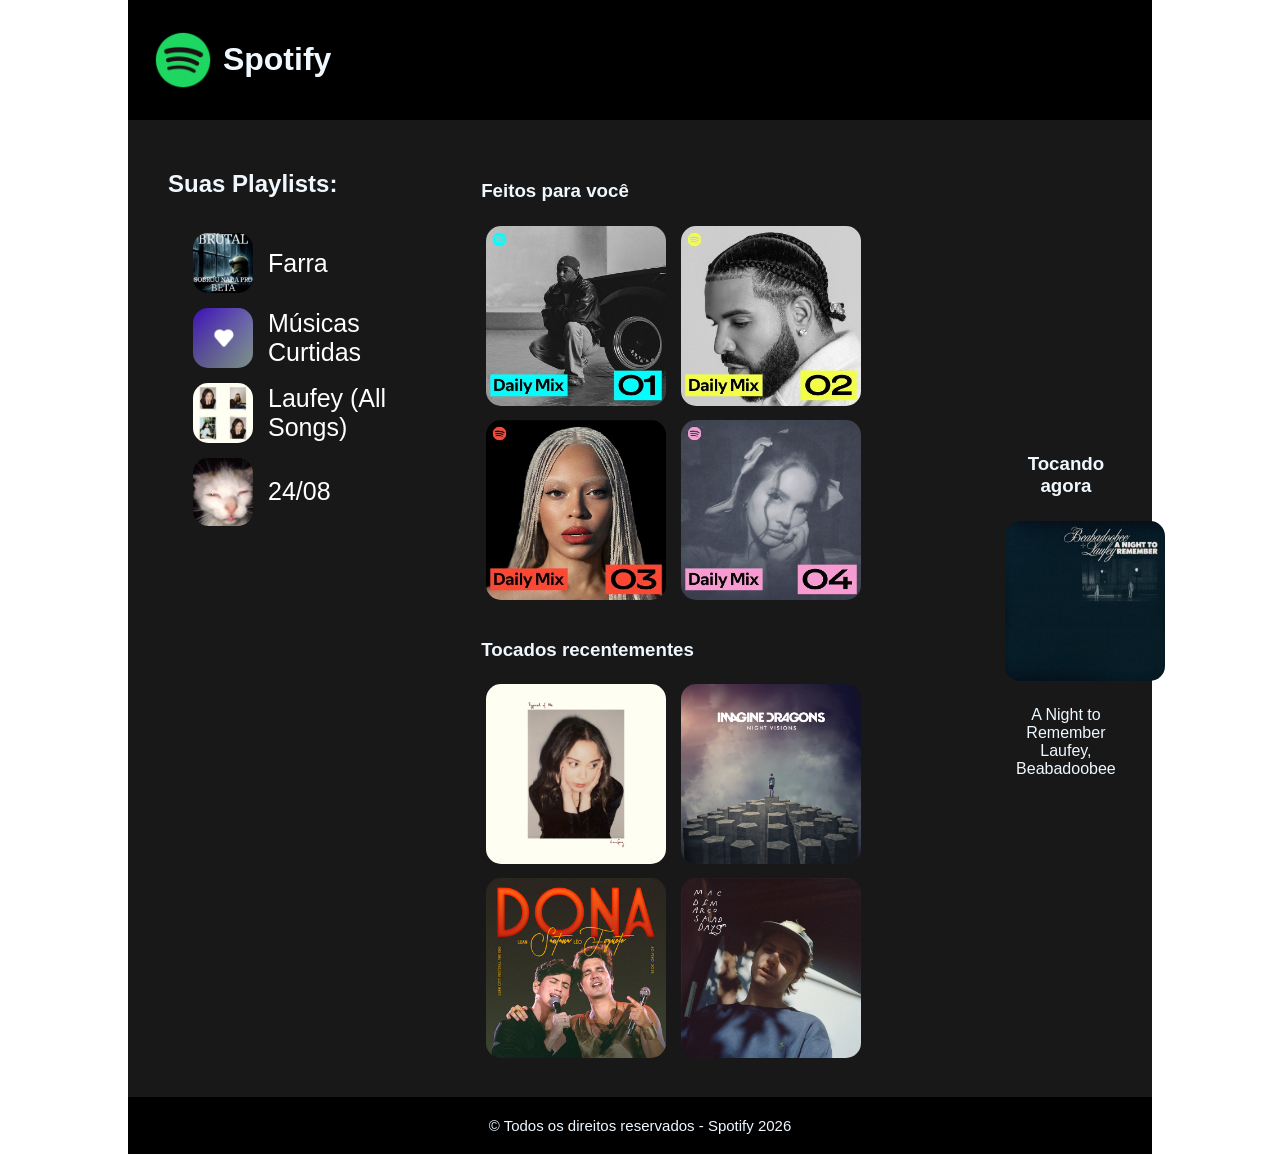
==== farrra.html @ 4de38b96 "Primeiro commit" ====
<!doctype html>
<html lang="pt-br">
  <head>
    <meta charset="UTF-8" />
    <meta name="viewport" content="width=device-width, initial-scale=1.0" />
    <meta
      name="description"
      content="Site para o trabalho de Programação Web, para o aprendizado de Flexbox."
    />
    <meta name="author" content="Davi Gregnanim Lepera" />
    <meta name="keywords" content="HTML, Fatec, Flexbox, Trabalho" />
    <title>Spotify</title>
    <link rel="stylesheet" href="css/farra.css" />
    <link rel="icon" href="img/spotify.png" />
  </head>
  <body>
    <div class="container">
      <header>
        <img src="img/spotify.png" alt="Imagem da logo do spotify" width="60px">
        <h1>Spotify</h1>
      </header>

      <div class="conteudo">
        <nav>
          <h2>Suas Playlists:</h2>
          <ul>
            <li>
              <img src="img/playlist1.jpg" alt="" width="60px">
              <a href="farrra.html">Farra</a>
            </li>
            <li>
              <img src="img/playlist4.jpg" alt="" width="60px">
              <a href="musicascurtidas.html">Músicas Curtidas</a>
            </li>
            <li>
              <img src="img/playlist3.jpg" alt="" width="60px">
              <a href="">Laufey (All Songs)</a>
            </li>
            
            <li>
              <img src="img/playlist2.jpg" alt="" width="60px">
              <a href="">24/08</a>
            </li>
          </ul>
        </nav>
        <main>
          <section>
            <h3>
              Feitos para você
            </h3>
            <img src="img/dailymix01.jpg" alt="Imagem do dailymix01" width="180px">
            <img src="img/dailymix02.jpg" alt="Imagem do dailymix01" width="180px">
            <img src="img/dailymix03.jpg" alt="Imagem do dailymix01" width="180px">
            <img src="img/dailymix04.jpg" alt="Imagem do dailymix01" width="180px">
            <h3>
              Tocados recentementes
            </h3>
            <img src="img/tocadarecentemente1.jpg" alt="Imagem do dailymix01" width="180px">
            <img src="img/tocadarecentemente2.jpg" alt="Imagem do dailymix01" width="180px">
            <img src="img/tocadarecentemente3.jpg" alt="Imagem do dailymix01" width="180px">
            <img src="img/tocadarecentemente4.jpg" alt="Imagem do dailymix01" width="180px">
          </section>
          <aside>
            <h3>Tocando agora</h3>
            <img class="tocandoagora" src="img/tocandoagora.jpg" alt="" width="160px">
            <p>
              A Night to Remember <br>
              Laufey, Beabadoobee
            </p>
         </aside>
        </main>
      </div>
      <footer>
        © Todos os direitos reservados - Spotify 2026
      </footer>
    </div>
  </body>
</html>
---- css/farra.css ----
body{
    margin: 0;
    font-family: Arial, Helvetica, sans-serif;
}

/* Cabeçalho */
.container{
    width: 80%;
    margin: auto;
}

    header{
        background-color: #000000;
        padding: 20px;
        color:aliceblue;
        display: flex;
        align-items: center;
    }

        h1{
        margin-left: 0.5%;
        }   

.conteudo{
    display: flex;
}

/* Barra de Navegação */
    nav{
        width: 30%;
        padding: 20px;
        color:aliceblue;
        background-color: #181818;
    }

        h2{
            margin-left: 10px;
            padding: 10px;
        }

        ul{
        list-style: none;
        }   
            li{
                padding-bottom: 5px;
                display: flex;
                align-items: center;
                gap: 10px;
            }
       
            a{
                color: white;
                text-decoration: none;
                font-size: 25px;
            }

            img{
                border-radius: 20px;
                padding: 5px;
            }

    main{
        width: 70%;
        padding: 20px;
        background-color: #181818;
        color: aliceblue;
        align-items: center;
        display: flex; /*vai permitir que o section e o aside fiquem um do lado do outro*/
    }

        section{
            padding: 10px;
            width: 80%;

        }

            .ls{
                display: flex;
            }

            p{
                text-align: left;
            }

    aside{
        width: 20%;
        background-color: #181818;
        margin-left: 20px;
        text-align: center;
    }

        h3{
            margin-top: 30px;
        }

        p{
            text-align: center;
        }
/* Rodapé */

    footer{
        background-color:#000000;
        font-size: 15px;
        padding: 20px;
        color: aliceblue;
        text-align: center;
    }
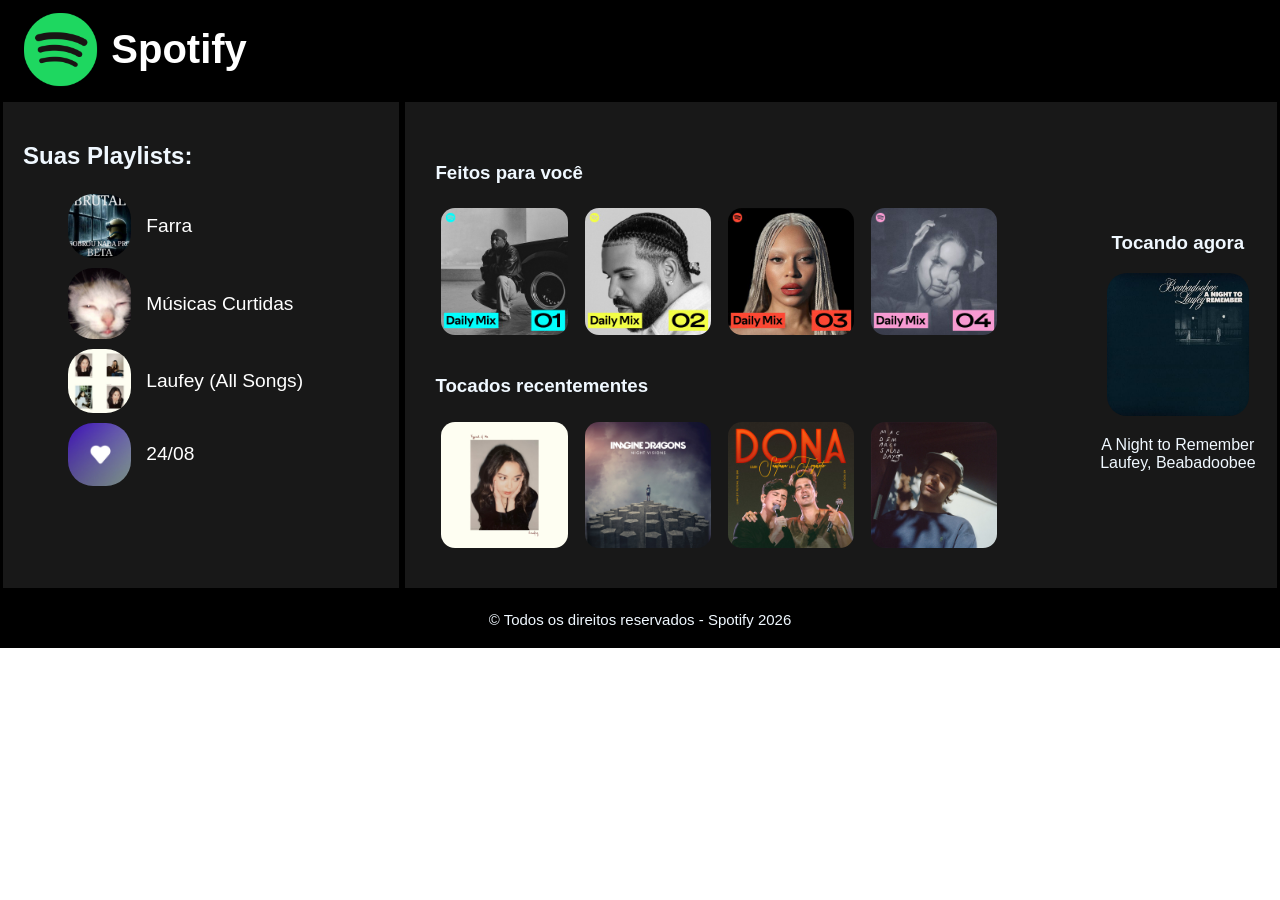
==== commit 5323df4c: "Atualização do projeto" ====
--- a/farrra.html
+++ b/farrra.html
@@ -9,37 +9,45 @@
     />
     <meta name="author" content="Davi Gregnanim Lepera" />
     <meta name="keywords" content="HTML, Fatec, Flexbox, Trabalho" />
-    <title>Spotify</title>
+    <title>Playlist - Farra</title>
     <link rel="stylesheet" href="css/farra.css" />
     <link rel="icon" href="img/spotify.png" />
   </head>
   <body>
     <div class="container">
       <header>
-        <img src="img/spotify.png" alt="Imagem da logo do spotify" width="60px">
+        <a href="index.html">
+        <img src="img/spotify.png" alt="Imagem da logo do spotify">
         <h1>Spotify</h1>
+      </a>
       </header>
-
       <div class="conteudo">
         <nav>
           <h2>Suas Playlists:</h2>
           <ul>
             <li>
-              <img src="img/playlist1.jpg" alt="" width="60px">
-              <a href="farrra.html">Farra</a>
+              <a href="farrra.html">
+                <img src="img/playlist1.jpg" alt="">
+                <p>Farra</p>
+              </a>
             </li>
             <li>
-              <img src="img/playlist4.jpg" alt="" width="60px">
-              <a href="musicascurtidas.html">Músicas Curtidas</a>
+              <a href="musicascurtidas.html">
+                <img src="img/playlist2.jpg" alt="">
+                <p>Músicas Curtidas</p>
+              </a>
             </li>
             <li>
-              <img src="img/playlist3.jpg" alt="" width="60px">
-              <a href="">Laufey (All Songs)</a>
-            </li>
-            
+              <a href="farrra.html">
+                <img src="img/playlist3.jpg" alt="">
+                <p>Laufey (All Songs)</p>
+              </a>
+            </li> 
             <li>
-              <img src="img/playlist2.jpg" alt="" width="60px">
-              <a href="">24/08</a>
+              <a href="farrra.html">
+                <img src="img/playlist4.jpg" alt="">
+                <p>24/08</p>
+              </a>
             </li>
           </ul>
         </nav>
@@ -48,22 +56,22 @@
             <h3>
               Feitos para você
             </h3>
-            <img src="img/dailymix01.jpg" alt="Imagem do dailymix01" width="180px">
-            <img src="img/dailymix02.jpg" alt="Imagem do dailymix01" width="180px">
-            <img src="img/dailymix03.jpg" alt="Imagem do dailymix01" width="180px">
-            <img src="img/dailymix04.jpg" alt="Imagem do dailymix01" width="180px">
+            <img src="img/dailymix01.jpg" alt="Imagem do dailymix01">
+            <img src="img/dailymix02.jpg" alt="Imagem do dailymix01">
+            <img src="img/dailymix03.jpg" alt="Imagem do dailymix01">
+            <img src="img/dailymix04.jpg" alt="Imagem do dailymix01">
             <h3>
               Tocados recentementes
             </h3>
-            <img src="img/tocadarecentemente1.jpg" alt="Imagem do dailymix01" width="180px">
-            <img src="img/tocadarecentemente2.jpg" alt="Imagem do dailymix01" width="180px">
-            <img src="img/tocadarecentemente3.jpg" alt="Imagem do dailymix01" width="180px">
-            <img src="img/tocadarecentemente4.jpg" alt="Imagem do dailymix01" width="180px">
+            <img src="img/tocadarecentemente1.jpg" alt="Imagem tocada recentemente1">
+            <img src="img/tocadarecentemente2.jpg" alt="Imagem tocada recentemente2">
+            <img src="img/tocadarecentemente3.jpg" alt="Imagem tocada recentemente3">
+            <img src="img/tocadarecentemente4.jpg" alt="Imagem tocada recentemente4">
           </section>
           <aside>
             <h3>Tocando agora</h3>
-            <img class="tocandoagora" src="img/tocandoagora.jpg" alt="" width="160px">
-            <p>
+            <img class="tocandoagora" src="img/tocandoagora.jpg" alt="Imagem tocando agora">
+            <p class="tocandoagoratxt">
               A Night to Remember <br>
               Laufey, Beabadoobee
             </p>
--- a/css/farra.css
+++ b/css/farra.css
@@ -5,58 +5,73 @@
 
 /* Cabeçalho */
 .container{
-    width: 80%;
+    width: 100%;
     margin: auto;
 }
 
     header{
         background-color: #000000;
-        padding: 20px;
         color:aliceblue;
         display: flex;
         align-items: center;
     }
 
-        h1{
-        margin-left: 0.5%;
+        header a{
+            color: white;
+            text-decoration: none;
+            display: flex;
+            align-items: center;
         }   
+
+        header a img{
+            width: 12%;
+            padding-left: 20px;
+        }
+
+        header h1{
+            font-size: 40px;
+            margin-left: 5px;
+        }   
+
+/* Barra de Navegação */
 
 .conteudo{
     display: flex;
 }
 
-/* Barra de Navegação */
     nav{
         width: 30%;
         padding: 20px;
         color:aliceblue;
         background-color: #181818;
+        border: 3px black solid;
     }
 
-        h2{
-            margin-left: 10px;
-            padding: 10px;
+        nav h2{
+            text-align: left;
         }
 
-        ul{
-        list-style: none;
+        nav ul{
+            list-style: none;
         }   
-            li{
-                padding-bottom: 5px;
+
+            nav a{
+                color: white;
+                text-decoration: none;
+                font-size: 120%;
                 display: flex;
                 align-items: center;
-                gap: 10px;
-            }
-       
-            a{
-                color: white;
-                text-decoration: none;
-                font-size: 25px;
             }
 
-            img{
-                border-radius: 20px;
+            a img{
+                width: 20%;
+                height: auto;
+                border-radius: 30px;
                 padding: 5px;
+            }
+
+            a p{
+                padding-left: 10px;
             }
 
     main{
@@ -65,22 +80,21 @@
         background-color: #181818;
         color: aliceblue;
         align-items: center;
+        border: 3px black solid;
         display: flex; /*vai permitir que o section e o aside fiquem um do lado do outro*/
     }
 
         section{
             padding: 10px;
             width: 80%;
-
         }
 
-            .ls{
-                display: flex;
-            }
-
-            p{
-                text-align: left;
-            }
+        section img{
+            width: 20%;
+            height: auto;
+            padding: 6px;
+            border-radius: 20px;
+        }
 
     aside{
         width: 20%;
@@ -89,11 +103,17 @@
         text-align: center;
     }
 
+    .tocandoagora{
+        width: 90%;
+        align-items: center;
+        border-radius: 20px;
+    }
+
         h3{
             margin-top: 30px;
         }
 
-        p{
+        .tocandoagoratxt{
             text-align: center;
         }
 /* Rodapé */
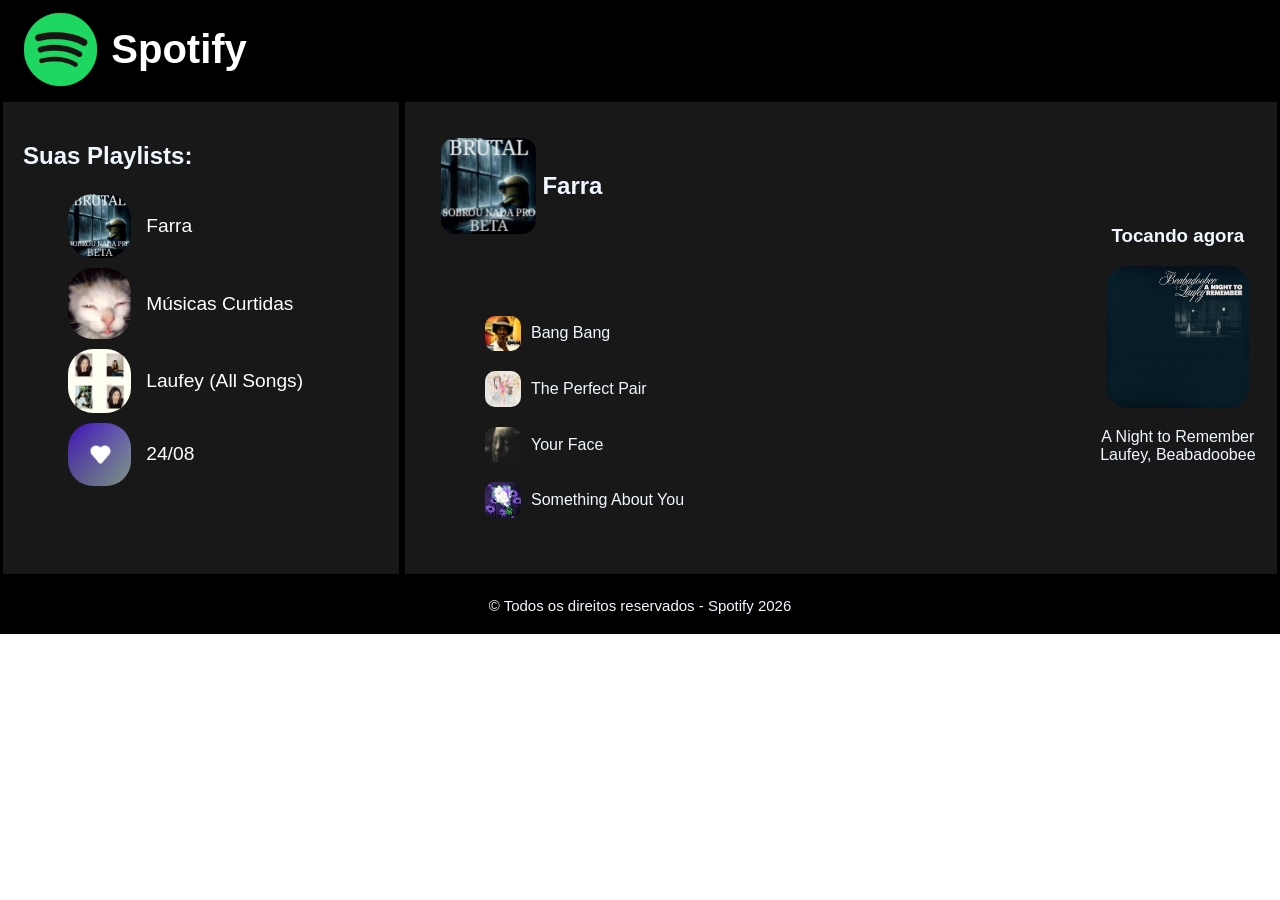
==== commit 479c567c: "Atualização do projeto e exclusão de imagens" ====
--- a/farrra.html
+++ b/farrra.html
@@ -53,20 +53,30 @@
         </nav>
         <main>
           <section>
-            <h3>
-              Feitos para você
-            </h3>
-            <img src="img/dailymix01.jpg" alt="Imagem do dailymix01">
-            <img src="img/dailymix02.jpg" alt="Imagem do dailymix01">
-            <img src="img/dailymix03.jpg" alt="Imagem do dailymix01">
-            <img src="img/dailymix04.jpg" alt="Imagem do dailymix01">
-            <h3>
-              Tocados recentementes
-            </h3>
-            <img src="img/tocadarecentemente1.jpg" alt="Imagem tocada recentemente1">
-            <img src="img/tocadarecentemente2.jpg" alt="Imagem tocada recentemente2">
-            <img src="img/tocadarecentemente3.jpg" alt="Imagem tocada recentemente3">
-            <img src="img/tocadarecentemente4.jpg" alt="Imagem tocada recentemente4">
+              <div class="nomeplaylist">
+                <img src="img/playlist1.jpg" alt="">
+                <h1>Farra</h1>
+              </div>
+              <div class="playlist">
+                <ul>
+                  <li>
+                    <img src="img/bangbang.jpg" alt="">
+                    <p>Bang Bang</p>
+                  </li>
+                  <li>
+                    <img src="img/theperfectpair.jpg" alt="">
+                    <p>The Perfect Pair</p>
+                  </li>
+                  <li>
+                    <img src="img/yourface.jpg" alt="">
+                    <p>Your Face</p>
+                  </li>
+                  <li>
+                    <img src="img/somethingaboutyou.jpg" alt="">
+                    <p>Something About You</p>
+                  </li>
+                </ul>
+              </div>
           </section>
           <aside>
             <h3>Tocando agora</h3>
--- a/css/farra.css
+++ b/css/farra.css
@@ -89,12 +89,35 @@
             width: 80%;
         }
 
-        section img{
-            width: 20%;
+        .nomeplaylist{
+            display: flex;
+            padding-bottom: 50px;
+            align-items: center;
+        }
+
+        .nomeplaylist img{
+            width: 15%;
             height: auto;
             padding: 6px;
             border-radius: 20px;
         }
+
+        .playlist ul{
+            list-style: none;
+        }   
+
+        .playlist li{
+            display: flex;
+            align-items: center;
+        }
+
+        .playlist img{
+            border-radius: 20px;
+            width: 6%;
+            height: auto;
+            padding: 10px;
+        }
+
 
     aside{
         width: 20%;
